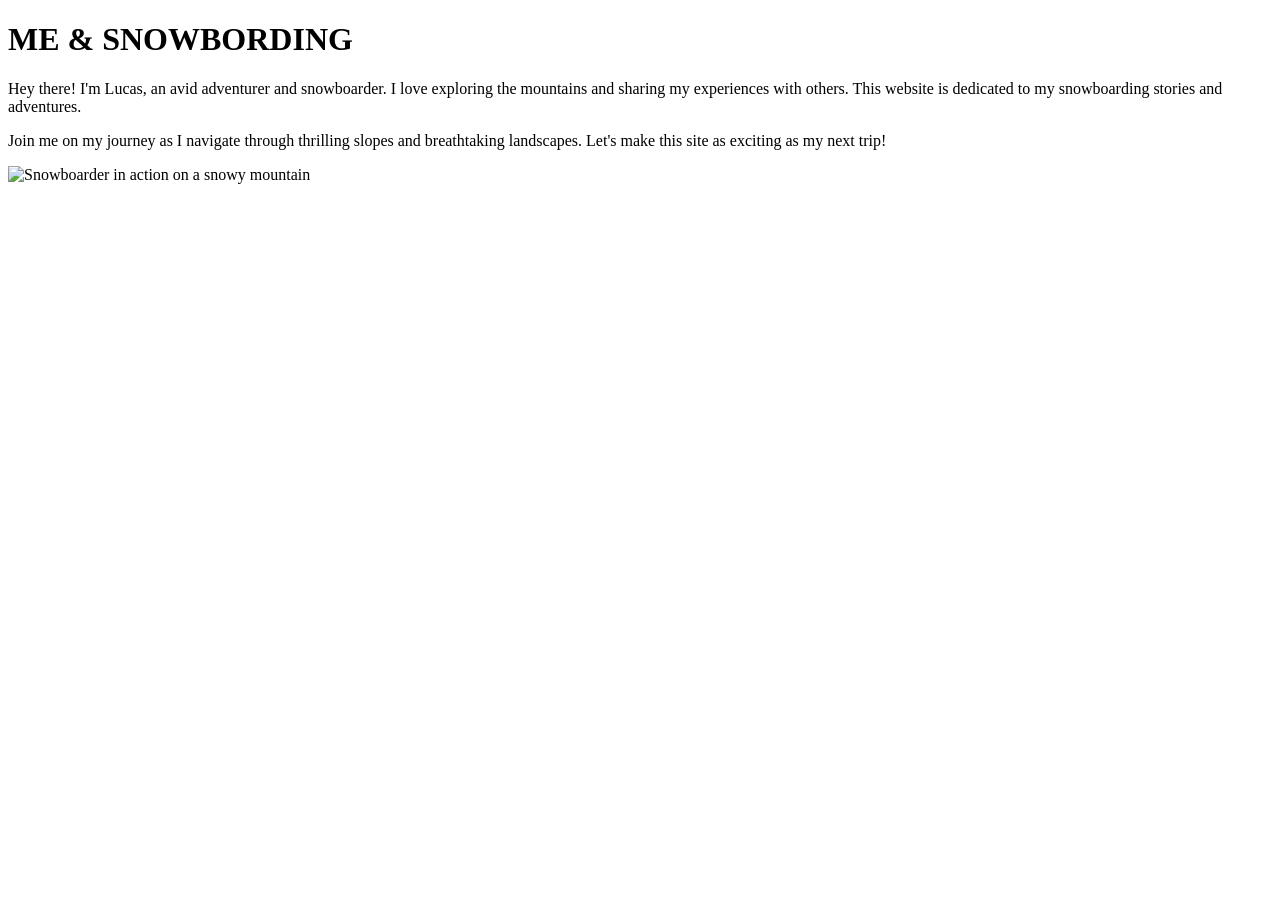
==== about.html @ 515460fe "first commit" ====
<!DOCTYPE html>
<html lang="en">
<head>
    <meta charset="UTF-8">
    <title>About me and my passion</title>
</head>
    

    <h1>ME & SNOWBORDING </h1>

    <p>Hey there! I'm Lucas, an avid adventurer and snowboarder. I love exploring the mountains and sharing my experiences with others. This website is dedicated to my snowboarding stories and adventures.</p>


    <p>Join me on my journey as I navigate through thrilling slopes and breathtaking landscapes. Let's make this site as exciting as my next trip!</p>
    <img src="https://images.unsplash.com/photo-1677081736246-6c60a210cdc1?fm=jpg&q=60&w=3000&auto=format&fit=crop&ixlib=rb-4.1.0&ixid=M3wxMjA3fDB8MHxwaG90by1yZWxhdGVkfDE0fHx8ZW58MHx8fHx8" alt="Snowboarder in action on a snowy mountain" height="400" width="600">
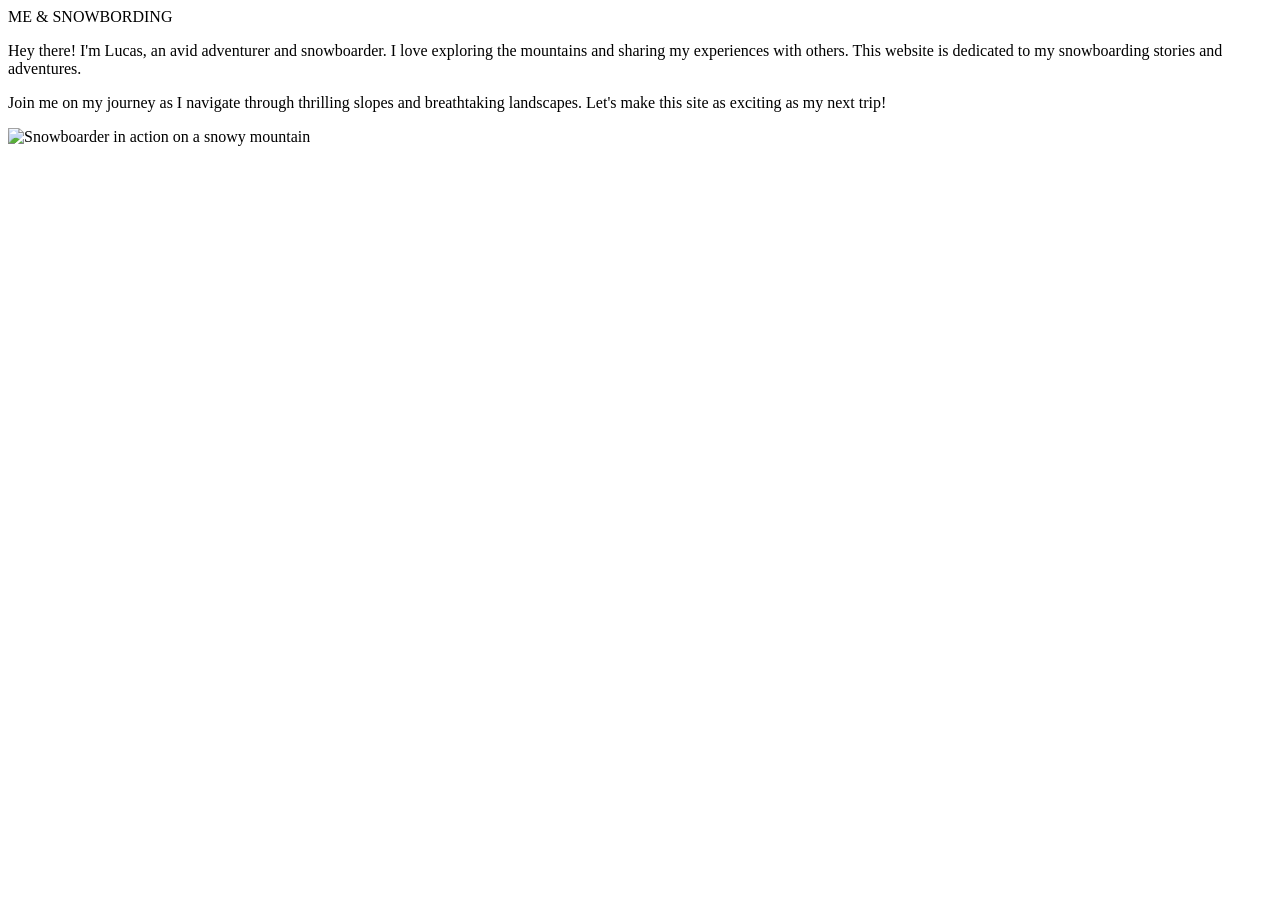
==== commit dd68d787: "add style" ====
--- a/about.html
+++ b/about.html
@@ -3,13 +3,15 @@
 <head>
     <meta charset="UTF-8">
     <title>About me and my passion</title>
+    <link rel="stylesheet" href="style.css">    
 </head>
     
-
+<body
     <h1>ME & SNOWBORDING </h1>
 
     <p>Hey there! I'm Lucas, an avid adventurer and snowboarder. I love exploring the mountains and sharing my experiences with others. This website is dedicated to my snowboarding stories and adventures.</p>
 
 
     <p>Join me on my journey as I navigate through thrilling slopes and breathtaking landscapes. Let's make this site as exciting as my next trip!</p>
-    <img src="https://images.unsplash.com/photo-1677081736246-6c60a210cdc1?fm=jpg&q=60&w=3000&auto=format&fit=crop&ixlib=rb-4.1.0&ixid=M3wxMjA3fDB8MHxwaG90by1yZWxhdGVkfDE0fHx8ZW58MHx8fHx8" alt="Snowboarder in action on a snowy mountain" height="400" width="600">+    <img src="https://images.unsplash.com/photo-1677081736246-6c60a210cdc1?fm=jpg&q=60&w=3000&auto=format&fit=crop&ixlib=rb-4.1.0&ixid=M3wxMjA3fDB8MHxwaG90by1yZWxhdGVkfDE0fHx8ZW58MHx8fHx8" alt="Snowboarder in action on a snowy mountain" height="400" width="600">
+    <body>
--- a/style.css
+++ b/style.css
@@ -0,0 +1,48 @@
+
+
+body.home-page {
+    background-color: rgb(220, 220, 38);
+    body h1 {
+        color: #2c3e50;
+        text-align: center;
+    }
+}
+
+
+
+body h1 {
+    font-family: Georgia, sans-serif;
+    background-color: #b64a44;
+}
+
+
+nav {
+    background-color: rgb(62, 220, 38);
+}
+
+nav a {
+    color: rgb(62, 220, 38);
+    text-decoration: none;
+   
+}
+
+
+body.home-page {
+    background-color: rgb(220, 220, 38);
+}
+
+body.home-page h1 {
+    color: #2c3e50;
+    text-align: center;
+
+}
+
+
+body.about-page {
+    background-color: rgb(62, 220, 38);
+}
+
+body.about-page h1 {
+    color: #e74c3c;
+    font-style: italic;
+}
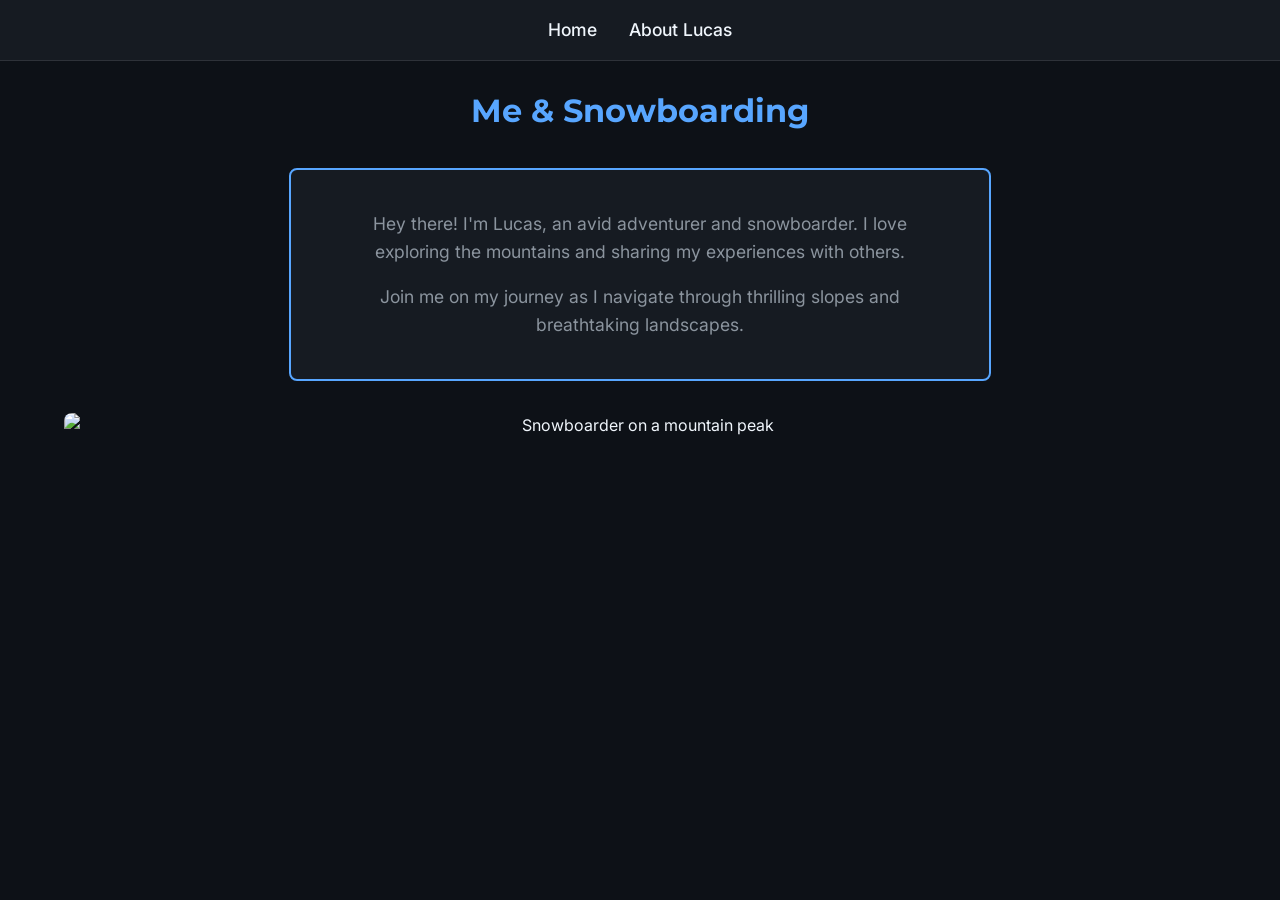
==== commit c159fbdb: "Refactor about.html with navigation and content updates Updated the structure of the about.html file" ====
--- a/about.html
+++ b/about.html
@@ -1,17 +1,25 @@
 <!DOCTYPE html>
 <html lang="en">
 <head>
-    <meta charset="UTF-8">
-    <title>About me and my passion</title>
-    <link rel="stylesheet" href="style.css">    
+  <meta charset="UTF-8">
+  <title>About me and my passion</title>
+  <link rel="stylesheet" href="style.css">
 </head>
-    
-<body
-    <h1>ME & SNOWBORDING </h1>
+<body>
 
-    <p>Hey there! I'm Lucas, an avid adventurer and snowboarder. I love exploring the mountains and sharing my experiences with others. This website is dedicated to my snowboarding stories and adventures.</p>
+  <nav>
+    <a href="index.html">Home</a>
+    <a href="about.html">About Lucas</a>
+  </nav>
 
+  <h1>Me &amp; Snowboarding</h1>
 
-    <p>Join me on my journey as I navigate through thrilling slopes and breathtaking landscapes. Let's make this site as exciting as my next trip!</p>
-    <img src="https://images.unsplash.com/photo-1677081736246-6c60a210cdc1?fm=jpg&q=60&w=3000&auto=format&fit=crop&ixlib=rb-4.1.0&ixid=M3wxMjA3fDB8MHxwaG90by1yZWxhdGVkfDE0fHx8ZW58MHx8fHx8" alt="Snowboarder in action on a snowy mountain" height="400" width="600">
-    <body>+  <div class="box">
+    <p>Hey there! I'm Lucas, an avid adventurer and snowboarder. I love exploring the mountains and sharing my experiences with others.</p>
+    <p>Join me on my journey as I navigate through thrilling slopes and breathtaking landscapes.</p>
+  </div>
+
+  <img src="https://images.unsplash.com/photo-1677081736246-6c60a210cdc1?fm=jpg&amp;q=60&amp;w=3000" alt="Snowboarder on a mountain peak">
+
+</body>
+</html>
--- a/style.css
+++ b/style.css
@@ -1,48 +1,95 @@
+@import url('https://fonts.googleapis.com/css2?family=Inter:wght@400;500&family=Montserrat:wght@600;700&display=swap');
 
+/* --- Root Color Variables --- */
+:root {
+  --bg-color: #0d1117;
+  --card-bg: #161b22;
+  --text-main: #f0f6fc;
+  --text-muted: #8b949e;
+  --accent-ice: #58a6ff;
+  --accent-alert: #ff7b72;
+}
 
-body.home-page {
-    background-color: rgb(220, 220, 38);
-    body h1 {
-        color: #2c3e50;
-        text-align: center;
-    }
+/* --- Base Styles --- */
+body {
+  background-color: var(--bg-color);
+  color: var(--text-main);
+  font-family: 'Inter', sans-serif;
+  line-height: 1.6;
+  margin: 0;
+  padding: 0;
+  text-align: center;
+}
+
+/* --- Navigation Bar --- */
+nav {
+  background-color: var(--card-bg);
+  padding: 1rem 2rem;
+  border-bottom: 1px solid rgba(255, 255, 255, 0.1);
+  display: flex;
+  justify-content: center;
+  gap: 2rem;
+}
+
+nav a {
+  color: var(--text-main);
+  text-decoration: none;
+  font-family: 'Inter', sans-serif;
+  font-weight: 500;
+  font-size: 1.1rem;
+}
+
+nav a:hover {
+  color: var(--accent-ice);
+}
+
+/* --- Headings & Paragraphs --- */
+h1 {
+  font-family: 'Montserrat', sans-serif;
+  font-weight: 700;
+  color: var(--accent-ice);
+  margin-top: 1.5rem;
+}
+
+h2 {
+  font-family: 'Montserrat', sans-serif;
+  color: var(--text-main);
+}
+
+p {
+  color: var(--text-muted);
+  max-width: 600px;
+  margin: 1rem auto;
+  font-size: 1.1rem;
+}
+
+/* --- Alert Text --- */
+.status-alert {
+  color: var(--accent-alert);
+  font-weight: 700;
+  text-transform: uppercase;
+}
+
+/* --- Task 2: The CSS Box Model Element --- */
+.box {
+  width: 80%;                           /* 1. Width */
+  max-width: 650px;
+  min-height: 120px;                   /* 2. Height */
+  padding: 1.5rem;                     /* 3. Padding */
+  margin: 2rem auto;                   /* 4. Margin (Centers the box) */
+  border: 2px solid var(--accent-ice);  /* 5. Border */
+  background-color: var(--card-bg);
+  border-radius: 8px;
+}
+
+/* --- Responsive Images --- */
+img {
+  max-width: 90%;
+  height: auto;
+  border-radius: 8px;
+  margin: 1.5rem auto;
+  display: block;
 }
 
 
-
-body h1 {
-    font-family: Georgia, sans-serif;
-    background-color: #b64a44;
-}
-
-
-nav {
-    background-color: rgb(62, 220, 38);
-}
-
-nav a {
-    color: rgb(62, 220, 38);
-    text-decoration: none;
-   
-}
-
-
-body.home-page {
-    background-color: rgb(220, 220, 38);
-}
-
-body.home-page h1 {
-    color: #2c3e50;
-    text-align: center;
-
-}
-
-
-body.about-page {
-    background-color: rgb(62, 220, 38);
-}
-
-body.about-page h1 {
-    color: #e74c3c;
-    font-style: italic;
-}
+  
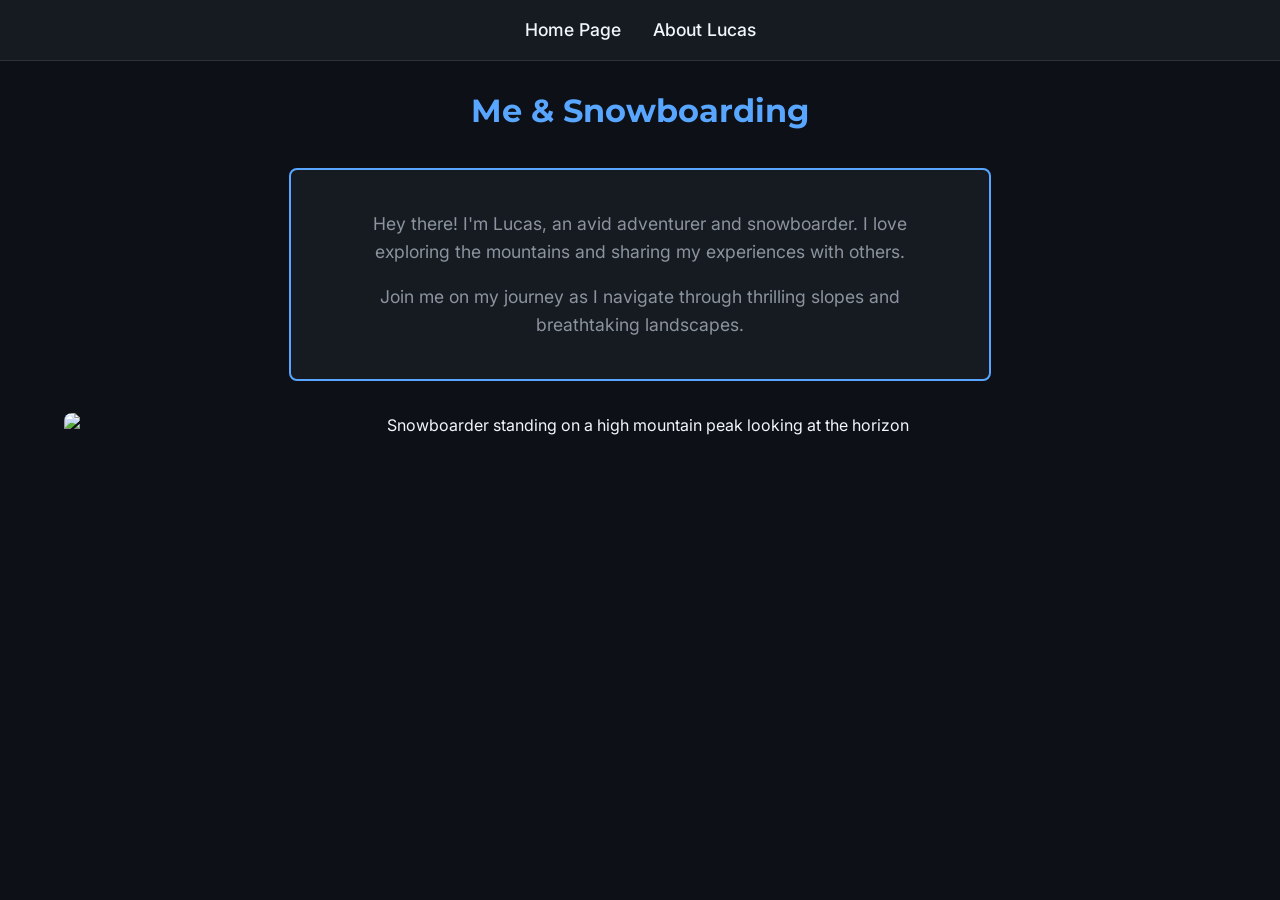
==== commit 72247c0b: "Update About page title and navigation structure" ====
--- a/about.html
+++ b/about.html
@@ -1,25 +1,29 @@
 <!DOCTYPE html>
 <html lang="en">
 <head>
-  <meta charset="UTF-8">
-  <title>About me and my passion</title>
-  <link rel="stylesheet" href="style.css">
+    <meta charset="UTF-8">
+    <title>About Me - Lucas Snow</title>
+    <link rel="stylesheet" href="style.css">
 </head>
 <body>
 
-  <nav>
-    <a href="index.html">Home</a>
-    <a href="about.html">About Lucas</a>
-  </nav>
+    <nav aria-label="Main Navigation">
+        <a href="index.html">Home Page</a>
+        <a href="about.html">About Lucas</a>
+    </nav>
 
-  <h1>Me &amp; Snowboarding</h1>
+    <main>
+        <h1>Me &amp; Snowboarding</h1>
 
-  <div class="box">
-    <p>Hey there! I'm Lucas, an avid adventurer and snowboarder. I love exploring the mountains and sharing my experiences with others.</p>
-    <p>Join me on my journey as I navigate through thrilling slopes and breathtaking landscapes.</p>
-  </div>
+        <div class="box">
+            <p>Hey there! I'm Lucas, an avid adventurer and snowboarder. I love exploring the mountains and sharing my experiences with others.</p>
+            <p>Join me on my journey as I navigate through thrilling slopes and breathtaking landscapes.</p>
+        </div>
 
-  <img src="https://images.unsplash.com/photo-1677081736246-6c60a210cdc1?fm=jpg&amp;q=60&amp;w=3000" alt="Snowboarder on a mountain peak">
+        <img src="https://images.unsplash.com/photo-1677081736246-6c60a210cdc1?fm=jpg&amp;w=3000" 
+             alt="Snowboarder standing on a high mountain peak looking at the horizon">
+    </main>
 
 </body>
 </html>
+
--- a/style.css
+++ b/style.css
@@ -1,95 +1,103 @@
 @import url('https://fonts.googleapis.com/css2?family=Inter:wght@400;500&family=Montserrat:wght@600;700&display=swap');
 
-/* --- Root Color Variables --- */
 :root {
-  --bg-color: #0d1117;
-  --card-bg: #161b22;
-  --text-main: #f0f6fc;
-  --text-muted: #8b949e;
-  --accent-ice: #58a6ff;
-  --accent-alert: #ff7b72;
+    --bg-color: #0d1117;
+    --card-bg: #161b22;
+    --text-main: #f0f6fc;
+    --text-muted: #8b949e;
+    --accent-ice: #58a6ff;
+    --accent-alert: #ff7b72;
 }
 
-/* --- Base Styles --- */
 body {
-  background-color: var(--bg-color);
-  color: var(--text-main);
-  font-family: 'Inter', sans-serif;
-  line-height: 1.6;
-  margin: 0;
-  padding: 0;
-  text-align: center;
+    background-color: var(--bg-color);
+    color: var(--text-main);
+    font-family: 'Inter', sans-serif;
+    line-height: 1.6;
+    margin: 0;
+    padding: 0;
+    text-align: center;
 }
 
-/* --- Navigation Bar --- */
+
+.home-page {
+    background-image: linear-gradient(rgba(13, 17, 23, 0.85), rgba(13, 17, 23, 0.85)), url('https://images.unsplash.com/photo-1551698618-1def5d97d256');
+    background-size: cover;
+    background-position: center;
+    background-repeat: no-repeat;
+    background-attachment: fixed;
+}
+
 nav {
-  background-color: var(--card-bg);
-  padding: 1rem 2rem;
-  border-bottom: 1px solid rgba(255, 255, 255, 0.1);
-  display: flex;
-  justify-content: center;
-  gap: 2rem;
+    background-color: var(--card-bg);
+    padding: 1rem 2rem;
+    border-bottom: 1px solid rgba(255, 255, 255, 0.1);
+    display: flex;
+    justify-content: center;
+    gap: 2rem;
 }
 
 nav a {
-  color: var(--text-main);
-  text-decoration: none;
-  font-family: 'Inter', sans-serif;
-  font-weight: 500;
-  font-size: 1.1rem;
+    color: var(--text-main);
+    text-decoration: none;
+    font-family: 'Inter', sans-serif;
+    font-weight: 500;
+    font-size: 1.1rem;
 }
 
 nav a:hover {
-  color: var(--accent-ice);
+    color: var(--accent-ice);
 }
 
-/* --- Headings & Paragraphs --- */
 h1 {
-  font-family: 'Montserrat', sans-serif;
-  font-weight: 700;
-  color: var(--accent-ice);
-  margin-top: 1.5rem;
+    font-family: 'Montserrat', sans-serif;
+    font-weight: 700;
+    color: var(--accent-ice);
+    margin-top: 1.5rem;
 }
 
 h2 {
-  font-family: 'Montserrat', sans-serif;
-  color: var(--text-main);
+    font-family: 'Montserrat', sans-serif;
+    color: var(--text-main);
 }
 
 p {
-  color: var(--text-muted);
-  max-width: 600px;
-  margin: 1rem auto;
-  font-size: 1.1rem;
+    color: var(--text-muted);
+    max-width: 600px;
+    margin: 1rem auto;
+    font-size: 1.1rem;
 }
 
-/* --- Alert Text --- */
 .status-alert {
-  color: var(--accent-alert);
-  font-weight: 700;
-  text-transform: uppercase;
-}
-
-/* --- Task 2: The CSS Box Model Element --- */
-.box {
-  width: 80%;                           /* 1. Width */
-  max-width: 650px;
-  min-height: 120px;                   /* 2. Height */
-  padding: 1.5rem;                     /* 3. Padding */
-  margin: 2rem auto;                   /* 4. Margin (Centers the box) */
-  border: 2px solid var(--accent-ice);  /* 5. Border */
-  background-color: var(--card-bg);
-  border-radius: 8px;
-}
-
-/* --- Responsive Images --- */
-img {
-  max-width: 90%;
-  height: auto;
-  border-radius: 8px;
-  margin: 1.5rem auto;
-  display: block;
+    color: var(--accent-alert);
+    font-weight: 700;
+    text-transform: uppercase;
 }
 
 
+.box {
+    width: 80%;
+    height: auto;
+    max-width: 650px;
+    min-height: 120px;
+    padding: 1.5rem;
+    margin: 2rem auto;
+    border: 2px solid var(--accent-ice);
+    background-color: var(--card-bg);
+    border-radius: 8px;
+}
+
+img {
+    max-width: 90%;
+    height: auto;
+    border-radius: 8px;
+    margin: 1.5rem auto;
+    display: block;
+}
+
+
+
+
+
+
   
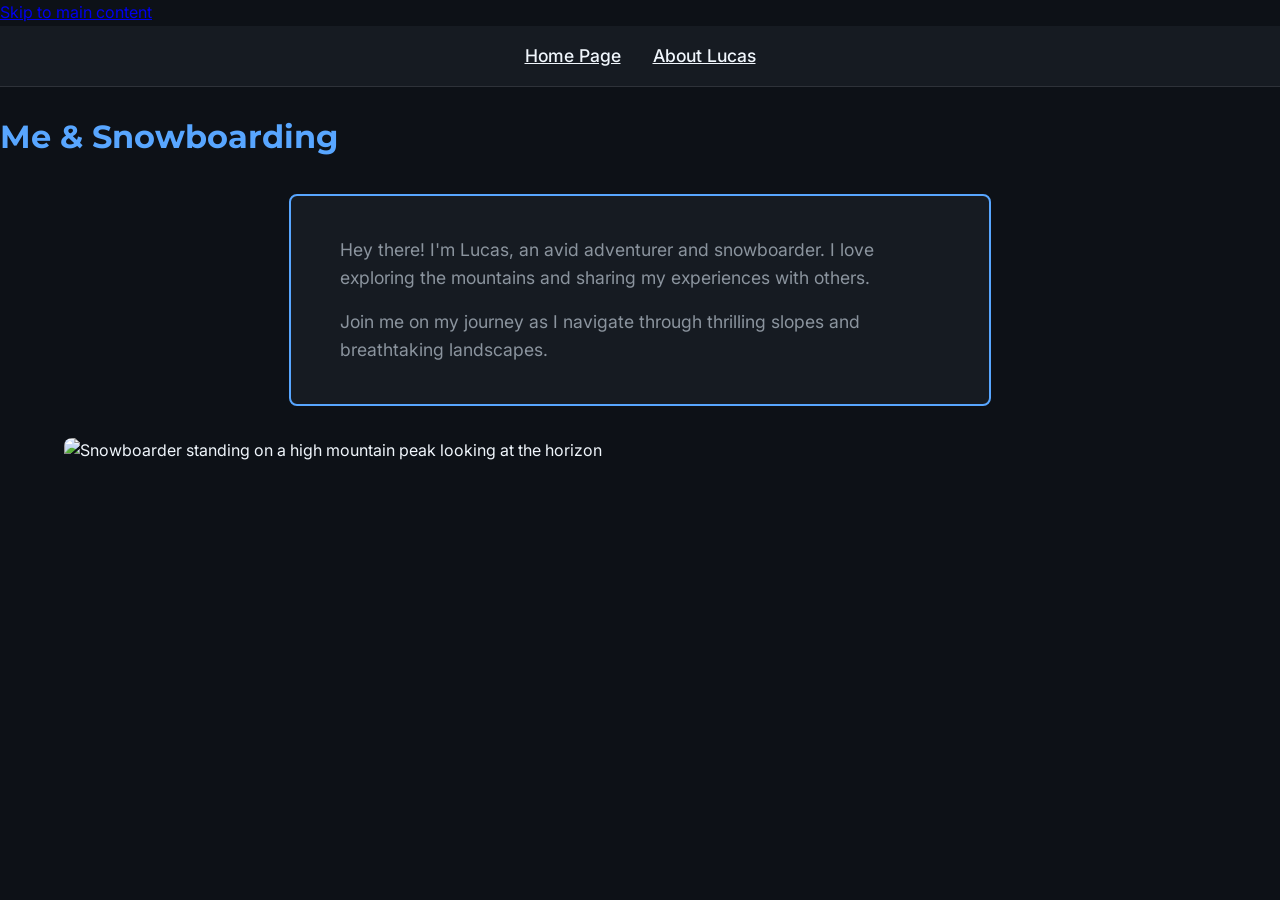
==== commit bdf4f846: "Accessibility improvements: add skip link, viewport meta, consistent structure (Task 1)" ====
--- a/about.html
+++ b/about.html
@@ -2,28 +2,31 @@
 <html lang="en">
 <head>
     <meta charset="UTF-8">
+    <meta name="viewport" content="width=device-width, initial-scale=1.0">
     <title>About Me - Lucas Snow</title>
     <link rel="stylesheet" href="style.css">
 </head>
 <body>
+
+    <!-- Accessibility: Skip to main content for keyboard and screen reader users -->
+    <a href="#main-content" class="skip-link">Skip to main content</a>
 
     <nav aria-label="Main Navigation">
         <a href="index.html">Home Page</a>
         <a href="about.html">About Lucas</a>
     </nav>
 
-    <main>
-        <h1>Me &amp; Snowboarding</h1>
+    <main id="main-content">
+        <h1>Me & Snowboarding</h1>
 
         <div class="box">
             <p>Hey there! I'm Lucas, an avid adventurer and snowboarder. I love exploring the mountains and sharing my experiences with others.</p>
             <p>Join me on my journey as I navigate through thrilling slopes and breathtaking landscapes.</p>
         </div>
 
-        <img src="https://images.unsplash.com/photo-1677081736246-6c60a210cdc1?fm=jpg&amp;w=3000" 
+        <img src="https://images.unsplash.com/photo-1677081736246-6c60a210cdc1?fm=jpg&w=3000" 
              alt="Snowboarder standing on a high mountain peak looking at the horizon">
     </main>
 
 </body>
 </html>
-
--- a/style.css
+++ b/style.css
@@ -1,103 +1,108 @@
-@import url('https://fonts.googleapis.com/css2?family=Inter:wght@400;500&family=Montserrat:wght@600;700&display=swap');
+@import url('https://fonts.googleapis.com/css2?family=Inter:wght@400;500;600;700&family=Montserrat:wght@600;700&display=swap');
 
 :root {
-    --bg-color: #0d1117;
-    --card-bg: #161b22;
-    --text-main: #f0f6fc;
-    --text-muted: #8b949e;
-    --accent-ice: #58a6ff;
-    --accent-alert: #ff7b72;
+  --bg-color: #0d1117;
+  --card-bg: #161b22;
+  --text-main: #f0f6fc;
+  --text-muted: #8b949e;
+  --accent-ice: #58a6ff;
+  --accent-alert: #ff7b72;
 }
 
+/* Base accessibility & dark theme setup */
 body {
-    background-color: var(--bg-color);
-    color: var(--text-main);
-    font-family: 'Inter', sans-serif;
-    line-height: 1.6;
-    margin: 0;
-    padding: 0;
-    text-align: center;
+  background-color: var(--bg-color);
+  color: var(--text-main);
+  font-family: 'Inter', Arial, Verdana, sans-serif;
+  line-height: 1.6;
+  margin: 0;
+  padding: 0;
+  text-align: left;
 }
 
-
+/* Page background custom styling */
 .home-page {
-    background-image: linear-gradient(rgba(13, 17, 23, 0.85), rgba(13, 17, 23, 0.85)), url('https://images.unsplash.com/photo-1551698618-1def5d97d256');
-    background-size: cover;
-    background-position: center;
-    background-repeat: no-repeat;
-    background-attachment: fixed;
+  background-image: linear-gradient(rgba(13, 17, 23, 0.85), rgba(13, 17, 23, 0.85)), url('https://images.unsplash.com/photo-1551698618-1def5d97d256');
+  background-size: cover;
+  background-position: center;
+  background-repeat: no-repeat;
+  background-attachment: fixed;
 }
 
+/* Navigation layout */
 nav {
-    background-color: var(--card-bg);
-    padding: 1rem 2rem;
-    border-bottom: 1px solid rgba(255, 255, 255, 0.1);
-    display: flex;
-    justify-content: center;
-    gap: 2rem;
+  background-color: var(--card-bg);
+  padding: 1rem 2rem;
+  border-bottom: 1px solid rgba(255, 255, 255, 0.1);
+  display: flex;
+  justify-content: center;
+  gap: 2rem;
 }
 
 nav a {
-    color: var(--text-main);
-    text-decoration: none;
-    font-family: 'Inter', sans-serif;
-    font-weight: 500;
-    font-size: 1.1rem;
+  color: var(--text-main);
+  text-decoration: underline;
+  font-family: 'Inter', sans-serif;
+  font-weight: 500;
+  font-size: 1.1rem;
 }
 
-nav a:hover {
-    color: var(--accent-ice);
+nav a:hover,
+nav a:focus {
+  color: var(--accent-ice);
+  outline: 3px solid #ff9900;
+  font-weight: bold;
 }
 
+/* Typography */
 h1 {
-    font-family: 'Montserrat', sans-serif;
-    font-weight: 700;
-    color: var(--accent-ice);
-    margin-top: 1.5rem;
+  font-family: 'Montserrat', sans-serif;
+  font-weight: 700;
+  color: var(--accent-ice);
+  margin-top: 1.5rem;
 }
 
 h2 {
-    font-family: 'Montserrat', sans-serif;
-    color: var(--text-main);
+  font-family: 'Montserrat', sans-serif;
+  color: var(--text-main);
 }
 
 p {
-    color: var(--text-muted);
-    max-width: 600px;
-    margin: 1rem auto;
-    font-size: 1.1rem;
+  color: var(--text-muted);
+  max-width: 600px;
+  margin: 1rem auto;
+  font-size: 1.1rem;
 }
 
 .status-alert {
-    color: var(--accent-alert);
-    font-weight: 700;
-    text-transform: uppercase;
+  color: var(--accent-alert);
+  font-weight: 700;
+  text-transform: uppercase;
 }
 
-
+/* Container & Box styles */
 .box {
-    width: 80%;
-    height: auto;
-    max-width: 650px;
-    min-height: 120px;
-    padding: 1.5rem;
-    margin: 2rem auto;
-    border: 2px solid var(--accent-ice);
-    background-color: var(--card-bg);
-    border-radius: 8px;
+  width: 80%;
+  max-width: 650px;
+  min-height: 120px;
+  padding: 1.5rem;
+  margin: 2rem auto;
+  border: 2px solid var(--accent-ice);
+  background-color: var(--card-bg);
+  border-radius: 8px;
+  text-align: left;
 }
 
+/* Responsive Image handling */
 img {
-    max-width: 90%;
-    height: auto;
-    border-radius: 8px;
-    margin: 1.5rem auto;
-    display: block;
+  max-width: 90%;
+  height: auto;
+  border-radius: 8px;
+  margin: 1.5rem auto;
+  display: block;
 }
 
 
 
 
-
-
   
